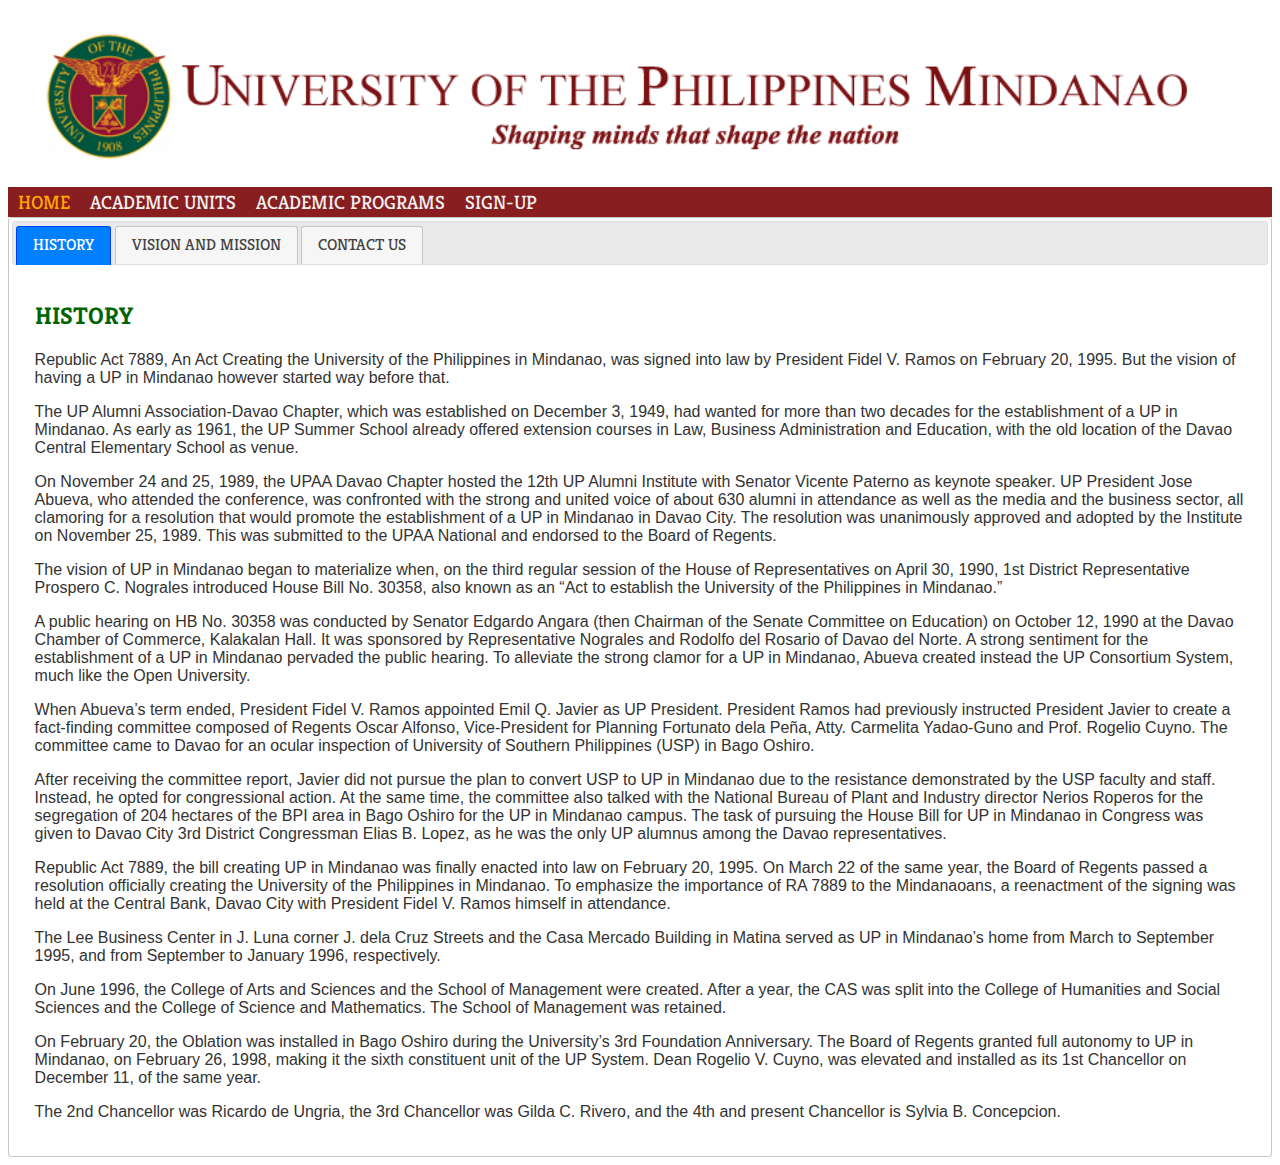
==== index.html @ 50e34342 "Add files via upload" ====
<!DOCTYPE html>
<html lang="en">
<head>
    <meta charset="UTF-8">
    <meta http-equiv="X-UA-Compatible" content="IE=edge">
    <meta name="viewport" content="width=device-width, initial-scale=1.0">
    <title>UP Mindanao - Home | Printf</title>
    <link rel="preconnect" href="https://fonts.gstatic.com">
    <link href="https://fonts.googleapis.com/css2?family=Kreon&display=swap" rel="stylesheet">
    <link rel="stylesheet" href="css/jquery-ui.css">
    <link rel="stylesheet" href="css/styles.css">
    <script src="jquery/jquery-3.6.0.min.js"></script>
    <script src="jquery/jquery-ui.js"></script>

    <script>
        $(function() {
            $("#tabs").tabs();
        });
    </script>
</head>
<body>
<nav>
    <div class="header"><img src="img/origlogonew.png" alt="UP Logo"></div>
    <ul>
        <li><a href="index.html" id="current">HOME</a></li>
        <li><a href="academic-units.html">ACADEMIC UNITS</a></li>
        <li><a href="academic-programs.html">ACADEMIC PROGRAMS</a></li>
        <li><a href="sign-up.html">SIGN-UP</a></li>
    </ul>
</nav>

<div id="tabs">
    <ul>
        <li><a href="#tabs-1">HISTORY</a></li>
        <li><a href="#tabs-2">VISION AND MISSION</a></li>
        <li><a href="#tabs-3">CONTACT US</a></li>
    </ul>
    <div id="tabs-1">
        <h2>HISTORY</h2>
        <p>Republic Act 7889, An Act Creating the University of the Philippines in Mindanao, was signed into law by President Fidel V. Ramos on February 20, 1995. But the vision of having a UP in Mindanao however started way before that.</p>
        <p>The UP Alumni Association-Davao Chapter, which was established on December 3, 1949, had wanted for more than two decades for the establishment of a UP in Mindanao. As early as 1961, the UP Summer School already offered extension courses in Law, Business Administration and Education, with the old location of the Davao Central Elementary School as venue.</p>
        <p>On November 24 and 25, 1989, the UPAA Davao Chapter hosted the 12th UP Alumni Institute with Senator Vicente Paterno as keynote speaker. UP President Jose Abueva, who attended the conference, was confronted with the strong and united voice of about 630 alumni in attendance as well as the media and the business sector, all clamoring for a resolution that would promote the establishment of a UP in Mindanao in Davao City. The resolution was unanimously approved and adopted by the Institute on November 25, 1989. This was submitted to the UPAA National and endorsed to the Board of Regents.</p>
        <p>The vision of UP in Mindanao began to materialize when, on the third regular session of the House of Representatives on April 30, 1990, 1st District Representative Prospero C. Nograles introduced House Bill No. 30358, also known as an “Act to establish the University of the Philippines in Mindanao.”</p>
        <p>A public hearing on HB No. 30358 was conducted by Senator Edgardo Angara (then Chairman of the Senate Committee on Education) on October 12, 1990 at the Davao Chamber of Commerce, Kalakalan Hall. It was sponsored by Representative Nograles and Rodolfo del Rosario of Davao del Norte. A strong sentiment for the establishment of a UP in Mindanao pervaded the public hearing. To alleviate the strong clamor for a UP in Mindanao, Abueva created instead the UP Consortium System, much like the Open University.</p>
        <p>When Abueva’s term ended, President Fidel V. Ramos appointed Emil Q. Javier as UP President. President Ramos had previously instructed President Javier to create a fact-finding committee composed of Regents Oscar Alfonso, Vice-President for Planning Fortunato dela Peña, Atty. Carmelita Yadao-Guno and Prof. Rogelio Cuyno. The committee came to Davao for an ocular inspection of University of Southern Philippines (USP) in Bago Oshiro.</p>
        <p>After receiving the committee report, Javier did not pursue the plan to convert USP to UP in Mindanao due to the resistance demonstrated by the USP faculty and staff. Instead, he opted for congressional action. At the same time, the committee also talked with the National Bureau of Plant and Industry director Nerios Roperos for the segregation of 204 hectares of the BPI area in Bago Oshiro for the UP in Mindanao campus. The task of pursuing the House Bill for UP in Mindanao in Congress was given to Davao City 3rd District Congressman Elias B. Lopez, as he was the only UP alumnus among the Davao representatives.</p>
        <p>Republic Act 7889, the bill creating UP in Mindanao was finally enacted into law on February 20, 1995. On March 22 of the same year, the Board of Regents passed a resolution officially creating the University of the Philippines in Mindanao. To emphasize the importance of RA 7889 to the Mindanaoans, a reenactment of the signing was held at the Central Bank, Davao City with President Fidel V. Ramos himself in attendance.</p>
        <p>The Lee Business Center in J. Luna corner J. dela Cruz Streets and the Casa Mercado Building in Matina served as UP in Mindanao’s home from March to September 1995, and from September to January 1996, respectively.</p>
        <p>On June 1996, the College of Arts and Sciences and the School of Management were created. After a year, the CAS was split into the College of Humanities and Social Sciences and the College of Science and Mathematics. The School of Management was retained.</p>
        <p>On February 20, the Oblation was installed in Bago Oshiro during the University’s 3rd Foundation Anniversary. The Board of Regents granted full autonomy to UP in Mindanao, on February 26, 1998, making it the sixth constituent unit of the UP System. Dean Rogelio V. Cuyno, was elevated and installed as its 1st Chancellor on December 11, of the same year.</p>
        <p>The 2nd Chancellor was Ricardo de Ungria, the 3rd Chancellor was Gilda C. Rivero, and the 4th and present Chancellor is Sylvia B. Concepcion.</p>
    </div>
    <div id="tabs-2">
        <h2>VISION AND MISSION</h2>
        <h4>Vision:</h4>
        <p>EXCELLENCE. “EXCEL in Leadership, Education, Nationalism, Cultural sensitivity, and Environmental nurturance”.</p>
        <h4>Mission Statement:</h4>
        <p>The University of the Philippines Mindanao is committed to lead in providing affordable quality education, scholarly research, and responsive and relevant extension services to diverse, marginalized and deserving sectors in Mindanao and neighboring regions through its programs in the sciences and the arts, inculcating a passion for excellence, creative thinking, and nationalism in the context of cultural diversity in a global community.</p>
    </div>
    <div id="tabs-3">
        <h2>CONTACT US</h2>
        <address>For UP College Admission inquiries, call our Registrar at (+63)(082)293 0201 or (+63)918 919 0259; or email: registrar.upmindanao@up.edu.ph</address>
        <p>or</p>
        <address> Public Relations Officer: landline (+63)(082)2930310; mobile (+63)998 939 2496; or email: pro.upmindanao@up.edu.ph</address>
        <br>
        <address> Mailing address: <br> <br>
            UNIVERSITY OF THE PHILIPPINES MINDANAO <br>
            BARANGAY MINTAL, DAVAO CITY 8022 <br>
            PHILIPPINES <br> <br>
            Website: www.upmin.edu.ph
        </address>
    </div>
</div>
</body>
</html>
---- css/styles.css ----
body {
    font-family: sans-serif;
}

h2, a {
    font-family: 'Kreon', serif;
}

h2 {
    color: darkgreen;
}

.header {
    height: auto;
    padding: 25px 0px;
    display: flex;
    justify-content: center;
    align-items: center;
}

.header img {
    width: 100%;
    height: auto;
}

nav ul {
    list-style: none;
    margin: 0; 
    padding: 0;
    display: flex;
    width: 100%;
    background-color: rgb(136, 30, 32);
}

nav ul li {
    padding: 3px 10px;
}

nav ul li a {
    color: rgb(240, 240, 240);
    font-size: 1.2em;
    text-decoration: none;
}

#current {
    color: orange;
}

/* index.html styles */
address, #tabs-3 p{
    text-align: center;
}


.acadu {
  border-style:ridge;
  margin: auto;
  text-align: center;
  padding: 25px
}

.acadu2 {
  border-style: ridge;
  margin: auto;
  padding: 50px;
  
}
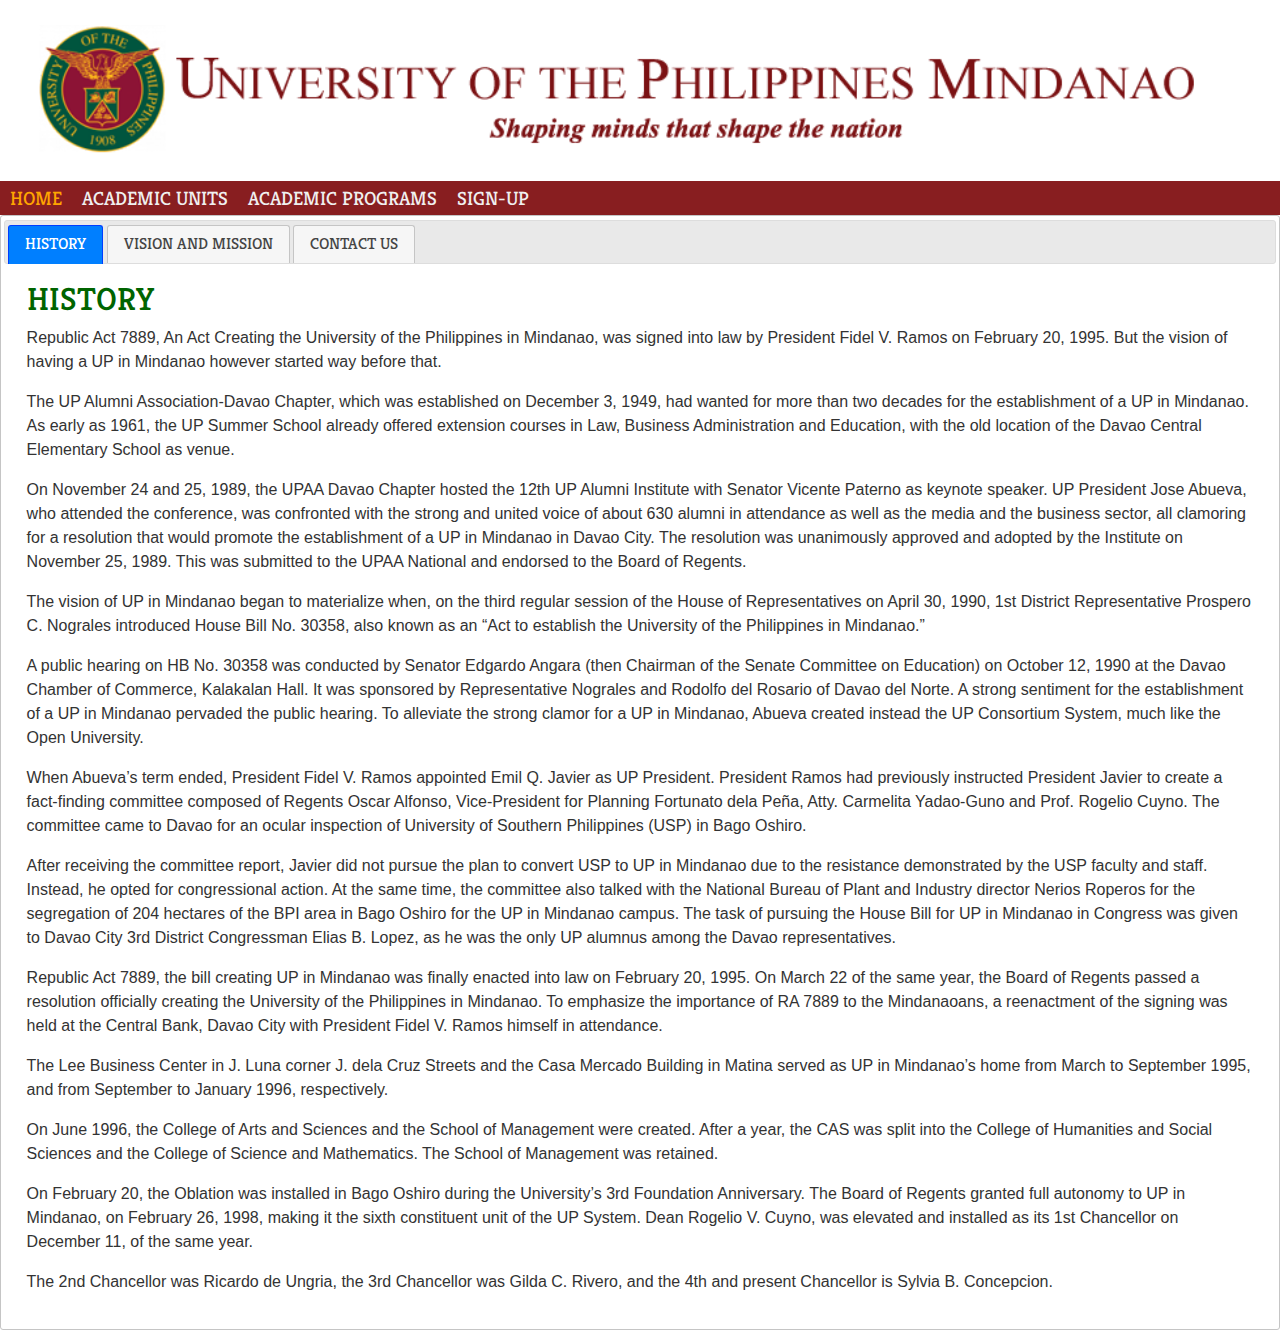
==== commit 10b8f456: "added bootstrap files and links in HTML files" ====
--- a/index.html
+++ b/index.html
@@ -11,6 +11,9 @@
     <link rel="stylesheet" href="css/styles.css">
     <script src="jquery/jquery-3.6.0.min.js"></script>
     <script src="jquery/jquery-ui.js"></script>
+
+    <link rel="stylesheet" href="css/bootstrap.min.css">
+    <script src="js/bootstrap.min.js"></script>
 
     <script>
         $(function() {
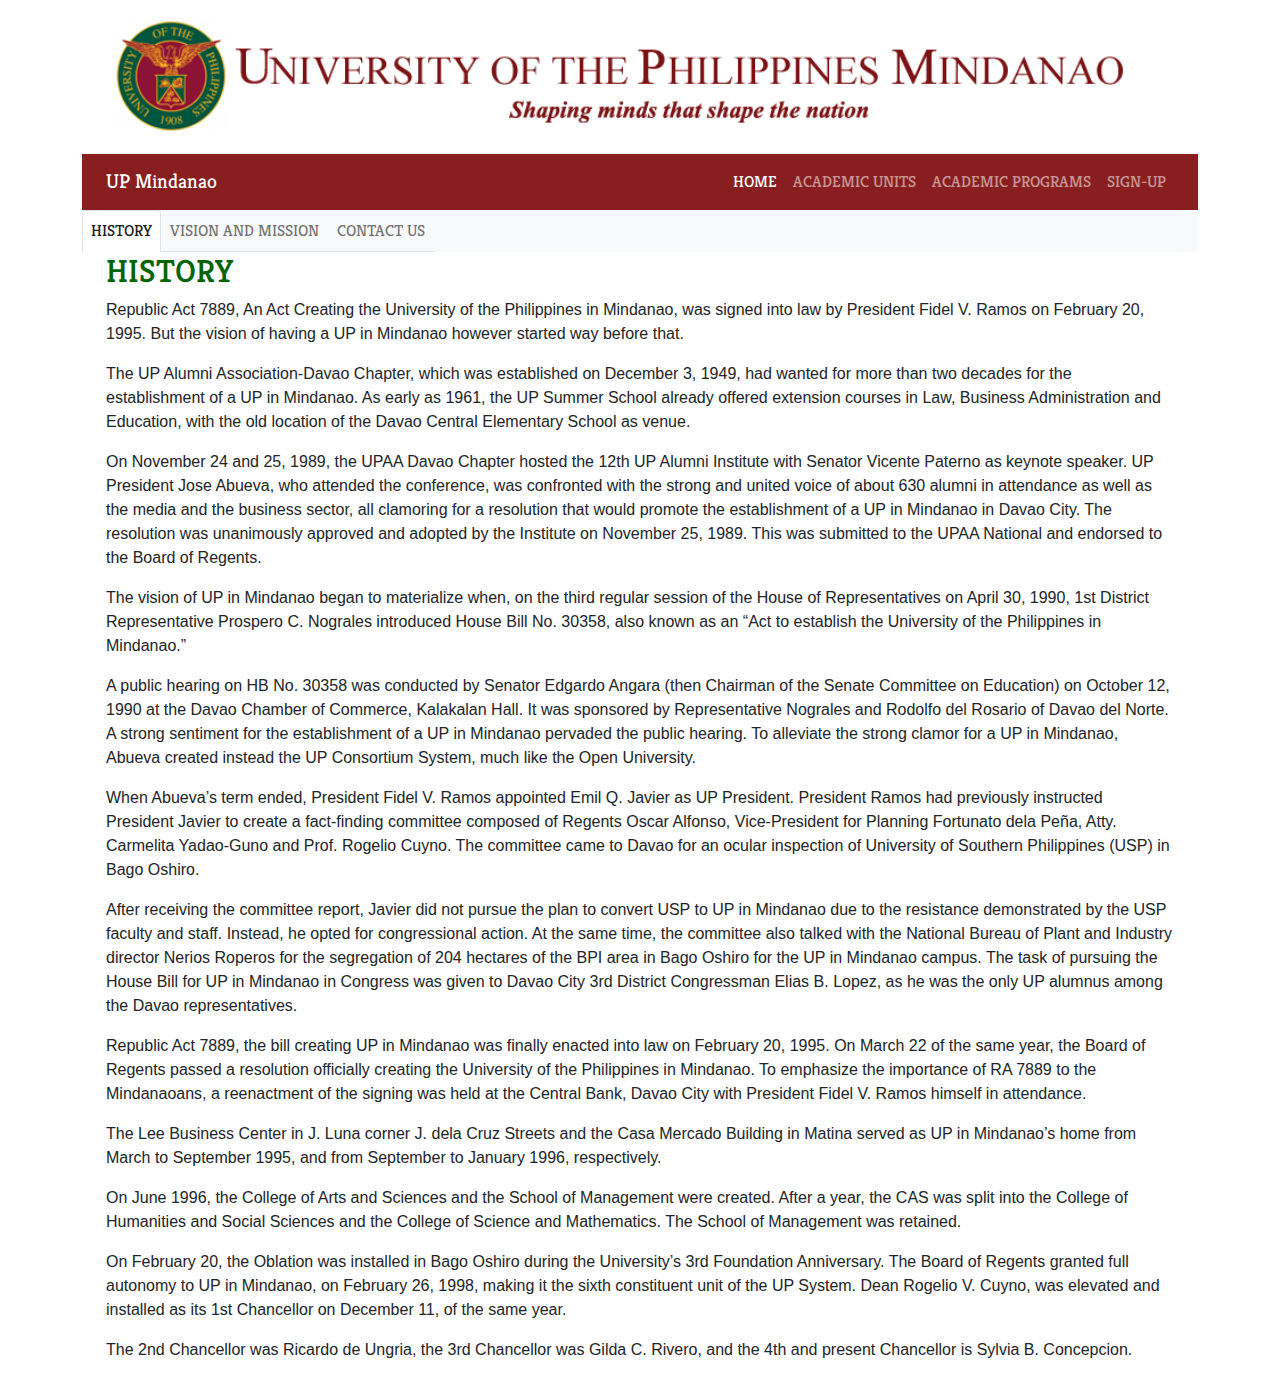
==== commit 78afbcad: "added new bootstrap designs to the header" ====
--- a/index.html
+++ b/index.html
@@ -8,37 +8,69 @@
     <link rel="preconnect" href="https://fonts.gstatic.com">
     <link href="https://fonts.googleapis.com/css2?family=Kreon&display=swap" rel="stylesheet">
     <link rel="stylesheet" href="css/jquery-ui.css">
-    <link rel="stylesheet" href="css/styles.css">
-    <script src="jquery/jquery-3.6.0.min.js"></script>
-    <script src="jquery/jquery-ui.js"></script>
+    <!-- <script src="jquery/jquery-3.6.0.min.js"></script>
+    <script src="jquery/jquery-ui.js"></script> -->
 
     <link rel="stylesheet" href="css/bootstrap.min.css">
     <script src="js/bootstrap.min.js"></script>
-
-    <script>
-        $(function() {
-            $("#tabs").tabs();
-        });
-    </script>
+    <link rel="stylesheet" href="css/styles.css">
 </head>
 <body>
-<nav>
-    <div class="header"><img src="img/origlogonew.png" alt="UP Logo"></div>
-    <ul>
-        <li><a href="index.html" id="current">HOME</a></li>
-        <li><a href="academic-units.html">ACADEMIC UNITS</a></li>
-        <li><a href="academic-programs.html">ACADEMIC PROGRAMS</a></li>
-        <li><a href="sign-up.html">SIGN-UP</a></li>
-    </ul>
+<div class="container">
+<div class="row justify-content-md-center">
+<div class="col col-sm-12">
+
+<!-- Header and Navigation Bar -->
+
+<img src="img/origlogonew.png" class="header img-fluid" alt="UP Logo" width="100%">
+
+<nav class="navbar navbar-expand-sm navbar-dark">
+    <div class="container-fluid">
+    <a class="navbar-brand" href="index.html">UP Mindanao</a>
+    <button class="navbar-toggler" type="button" data-bs-toggle="collapse" data-bs-target="#collapsibleNavbar">
+        <span class="navbar-toggler-icon"></span>
+    </button>
+    <div class="collapse navbar-collapse justify-content-md-end" id="collapsibleNavbar">
+        <ul class="navbar-nav">
+            <li class="nav-item">
+                <a class="nav-link active" href="index.html">HOME</a>
+            </li>
+            <li class="nav-item">
+                <a class="nav-link" href="academic-units.html">ACADEMIC UNITS</a>
+            </li>
+            <li class="nav-item">
+                <a class="nav-link" href="academic-programs.html">ACADEMIC PROGRAMS</a>
+            </li>
+            <li class="nav-item">
+                <a class="nav-link" href="sign-up.html">SIGN-UP</a>
+            </li>
+        </ul>
+    </div>
+    </div>
 </nav>
 
-<div id="tabs">
-    <ul>
-        <li><a href="#tabs-1">HISTORY</a></li>
-        <li><a href="#tabs-2">VISION AND MISSION</a></li>
-        <li><a href="#tabs-3">CONTACT US</a></li>
-    </ul>
-    <div id="tabs-1">
+<!-- Main Content -->
+
+<div class="navbar-expand-sm navbar-light bg-light">
+    <button class="navbar-toggler" type="button" data-bs-toggle="collapse" data-bs-target="#collapsibleTabs">
+        <span class="navbar-toggler-icon"></span>
+    </button>
+    <div class="collapse navbar-collapse" id="collapsibleTabs">
+        <ul class="nav navbar-nav nav-tabs">
+            <li class="nav-item">
+                <a class="nav-link active" data-bs-toggle="tab" href="#tabs-1">HISTORY</a>
+            </li>
+            <li class="nav-item">
+                <a class="nav-link" data-bs-toggle="tab" href="#tabs-2">VISION AND MISSION</a>
+            </li>
+            <li class="nav-item">
+                <a class="nav-link" data-bs-toggle="tab" href="#tabs-3">CONTACT US</a>
+            </li>
+        </ul>
+    </div>
+</div>
+    <div class="tab-content">
+    <div class="tab-pane container fade show active" id="tabs-1">
         <h2>HISTORY</h2>
         <p>Republic Act 7889, An Act Creating the University of the Philippines in Mindanao, was signed into law by President Fidel V. Ramos on February 20, 1995. But the vision of having a UP in Mindanao however started way before that.</p>
         <p>The UP Alumni Association-Davao Chapter, which was established on December 3, 1949, had wanted for more than two decades for the establishment of a UP in Mindanao. As early as 1961, the UP Summer School already offered extension courses in Law, Business Administration and Education, with the old location of the Davao Central Elementary School as venue.</p>
@@ -53,14 +85,14 @@
         <p>On February 20, the Oblation was installed in Bago Oshiro during the University’s 3rd Foundation Anniversary. The Board of Regents granted full autonomy to UP in Mindanao, on February 26, 1998, making it the sixth constituent unit of the UP System. Dean Rogelio V. Cuyno, was elevated and installed as its 1st Chancellor on December 11, of the same year.</p>
         <p>The 2nd Chancellor was Ricardo de Ungria, the 3rd Chancellor was Gilda C. Rivero, and the 4th and present Chancellor is Sylvia B. Concepcion.</p>
     </div>
-    <div id="tabs-2">
+    <div class="tab-pane container fade" id="tabs-2">
         <h2>VISION AND MISSION</h2>
         <h4>Vision:</h4>
         <p>EXCELLENCE. “EXCEL in Leadership, Education, Nationalism, Cultural sensitivity, and Environmental nurturance”.</p>
         <h4>Mission Statement:</h4>
         <p>The University of the Philippines Mindanao is committed to lead in providing affordable quality education, scholarly research, and responsive and relevant extension services to diverse, marginalized and deserving sectors in Mindanao and neighboring regions through its programs in the sciences and the arts, inculcating a passion for excellence, creative thinking, and nationalism in the context of cultural diversity in a global community.</p>
     </div>
-    <div id="tabs-3">
+    <div class="tab-pane container fade" id="tabs-3">
         <h2>CONTACT US</h2>
         <address>For UP College Admission inquiries, call our Registrar at (+63)(082)293 0201 or (+63)918 919 0259; or email: registrar.upmindanao@up.edu.ph</address>
         <p>or</p>
@@ -73,6 +105,9 @@
             Website: www.upmin.edu.ph
         </address>
     </div>
+    </div>
+</div>
+</div>
 </div>
 </body>
 </html>--- a/css/styles.css
+++ b/css/styles.css
@@ -11,18 +11,14 @@
 }
 
 .header {
-    height: auto;
-    padding: 25px 0px;
-    display: flex;
-    justify-content: center;
-    align-items: center;
+    margin: 20px 0;
 }
 
-.header img {
-    width: 100%;
-    height: auto;
+.navbar {
+    background-color: rgb(136, 30, 32);
 }
 
+/*
 nav ul {
     list-style: none;
     margin: 0; 
@@ -45,9 +41,10 @@
 #current {
     color: orange;
 }
+*/
 
 /* index.html styles */
-address, #tabs-3 p{
+address, #tabs-3, #tabs-2{
     text-align: center;
 }
 
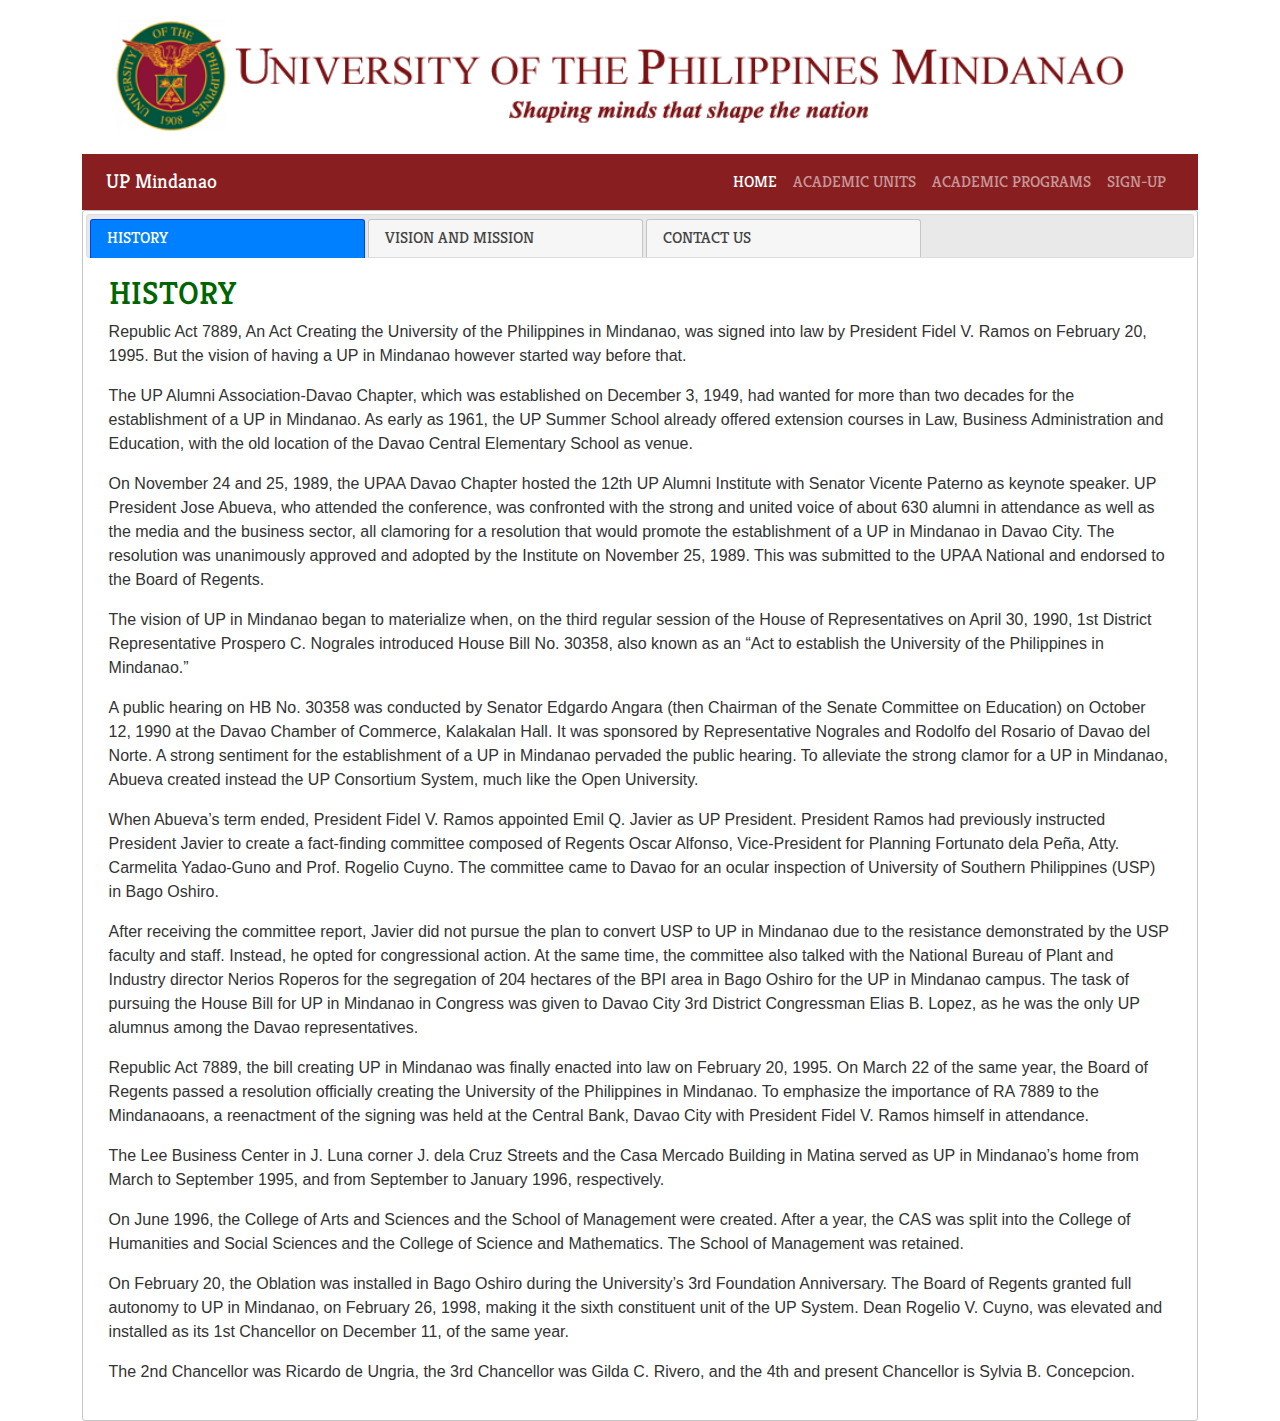
==== commit f63314f6: "reverted all bootstrap features except mobile view" ====
--- a/index.html
+++ b/index.html
@@ -8,12 +8,19 @@
     <link rel="preconnect" href="https://fonts.gstatic.com">
     <link href="https://fonts.googleapis.com/css2?family=Kreon&display=swap" rel="stylesheet">
     <link rel="stylesheet" href="css/jquery-ui.css">
-    <!-- <script src="jquery/jquery-3.6.0.min.js"></script>
-    <script src="jquery/jquery-ui.js"></script> -->
+    <script src="jquery/jquery-3.6.0.min.js"></script>
+    <script src="jquery/jquery-ui.js"></script>
 
     <link rel="stylesheet" href="css/bootstrap.min.css">
     <script src="js/bootstrap.min.js"></script>
     <link rel="stylesheet" href="css/styles.css">
+
+    <script>
+        $(function() {
+            $("#tabs").tabs();
+        });
+    </script>
+
 </head>
 <body>
 <div class="container">
@@ -51,26 +58,13 @@
 
 <!-- Main Content -->
 
-<div class="navbar-expand-sm navbar-light bg-light">
-    <button class="navbar-toggler" type="button" data-bs-toggle="collapse" data-bs-target="#collapsibleTabs">
-        <span class="navbar-toggler-icon"></span>
-    </button>
-    <div class="collapse navbar-collapse" id="collapsibleTabs">
-        <ul class="nav navbar-nav nav-tabs">
-            <li class="nav-item">
-                <a class="nav-link active" data-bs-toggle="tab" href="#tabs-1">HISTORY</a>
-            </li>
-            <li class="nav-item">
-                <a class="nav-link" data-bs-toggle="tab" href="#tabs-2">VISION AND MISSION</a>
-            </li>
-            <li class="nav-item">
-                <a class="nav-link" data-bs-toggle="tab" href="#tabs-3">CONTACT US</a>
-            </li>
-        </ul>
-    </div>
-</div>
-    <div class="tab-content">
-    <div class="tab-pane container fade show active" id="tabs-1">
+<div id="tabs">
+    <ul class="row">
+        <li class="col-sm-3"><a href="#tabs-1" class="container-fluid text-wrap">HISTORY</a></li>
+        <li class="col-sm-3"><a href="#tabs-2" class="container-fluid text-wrap">VISION AND MISSION</a></li>
+        <li class="col-sm-3"><a href="#tabs-3" class="container-fluid text-wrap">CONTACT US</a></li>
+    </ul>
+    <div id="tabs-1">
         <h2>HISTORY</h2>
         <p>Republic Act 7889, An Act Creating the University of the Philippines in Mindanao, was signed into law by President Fidel V. Ramos on February 20, 1995. But the vision of having a UP in Mindanao however started way before that.</p>
         <p>The UP Alumni Association-Davao Chapter, which was established on December 3, 1949, had wanted for more than two decades for the establishment of a UP in Mindanao. As early as 1961, the UP Summer School already offered extension courses in Law, Business Administration and Education, with the old location of the Davao Central Elementary School as venue.</p>
@@ -85,14 +79,14 @@
         <p>On February 20, the Oblation was installed in Bago Oshiro during the University’s 3rd Foundation Anniversary. The Board of Regents granted full autonomy to UP in Mindanao, on February 26, 1998, making it the sixth constituent unit of the UP System. Dean Rogelio V. Cuyno, was elevated and installed as its 1st Chancellor on December 11, of the same year.</p>
         <p>The 2nd Chancellor was Ricardo de Ungria, the 3rd Chancellor was Gilda C. Rivero, and the 4th and present Chancellor is Sylvia B. Concepcion.</p>
     </div>
-    <div class="tab-pane container fade" id="tabs-2">
+    <div id="tabs-2">
         <h2>VISION AND MISSION</h2>
         <h4>Vision:</h4>
         <p>EXCELLENCE. “EXCEL in Leadership, Education, Nationalism, Cultural sensitivity, and Environmental nurturance”.</p>
         <h4>Mission Statement:</h4>
         <p>The University of the Philippines Mindanao is committed to lead in providing affordable quality education, scholarly research, and responsive and relevant extension services to diverse, marginalized and deserving sectors in Mindanao and neighboring regions through its programs in the sciences and the arts, inculcating a passion for excellence, creative thinking, and nationalism in the context of cultural diversity in a global community.</p>
     </div>
-    <div class="tab-pane container fade" id="tabs-3">
+    <div id="tabs-3">
         <h2>CONTACT US</h2>
         <address>For UP College Admission inquiries, call our Registrar at (+63)(082)293 0201 or (+63)918 919 0259; or email: registrar.upmindanao@up.edu.ph</address>
         <p>or</p>
